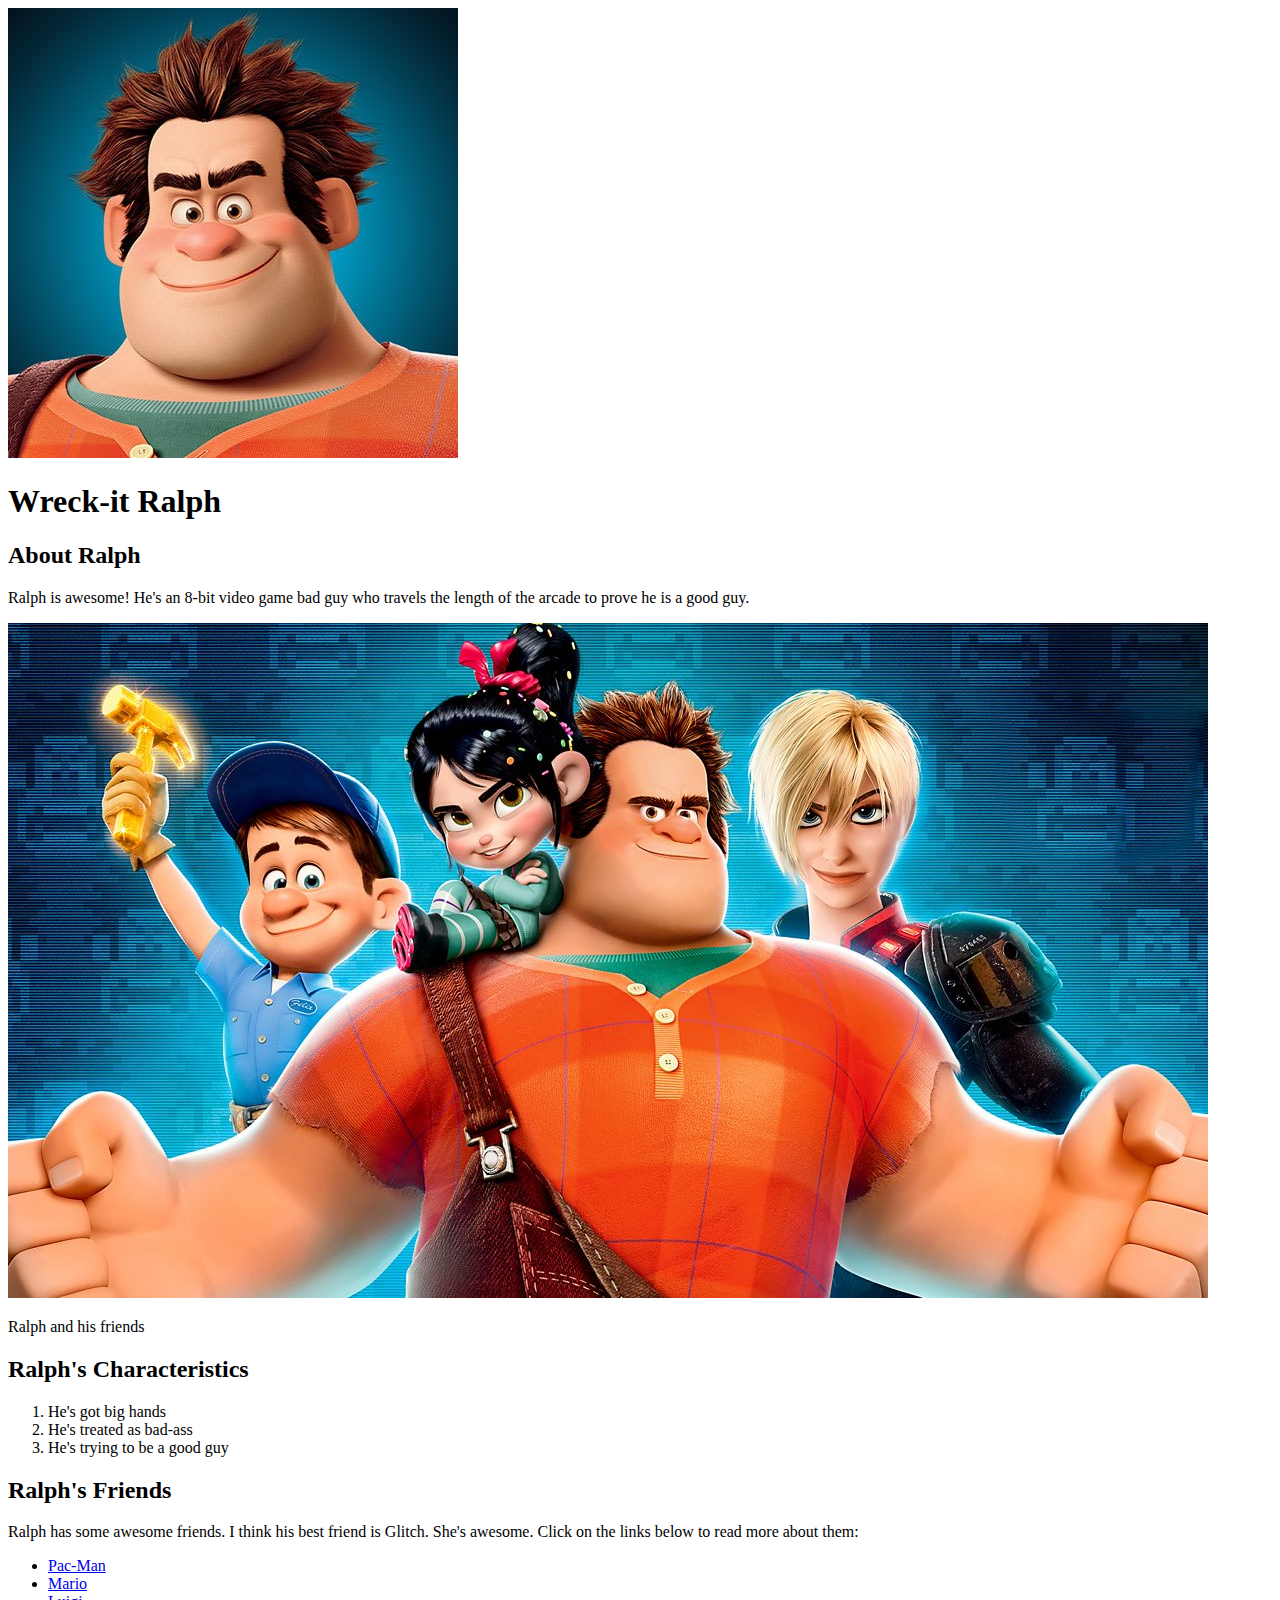
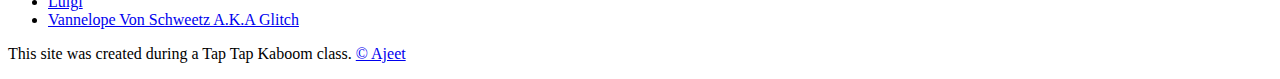
==== index.html @ c57d3689 "Wreck-it Ralph Html" ====
<!DOCTYPE html>
<html>
<head>
    <title>Wreck-it Ralph</title>
    <link rel = "icon" href = "img/ralph-avatar.jpeg">
</head>
<body>
    <!-- header element -->
    <header>
        <img src = "img/ralph-avatar.jpeg">
        <h1>Wreck-it Ralph</h1>
    </header>

    <!-- main element -->
    <main>
        <h2>About Ralph</h2>
        <p>Ralph is awesome! He's an 8-bit video game bad guy who travels the length of the arcade to prove he is a good guy.</p>
        <img src = "img/ralph-big.jpg">
        <p>Ralph and his friends</p>
        <h2>Ralph's Characteristics</h2>
        <ol>
            <li>He's got big hands</li>
            <li>He's treated as bad-ass</li>
            <li>He's trying to be a good guy</li>
        </ol>
        <h2>Ralph's Friends</h2>
        <p>Ralph has some awesome friends. I think his best friend is Glitch. She's awesome. Click on the links below to read more about them:</p>
        <ul>
            <li><a target = "_blank"; href = "https://en.wikipedia.org/wiki/Pac-Man">Pac-Man</a></li>
            <li><a target = "_blank"; href = "https://en.wikipedia.org/wiki/Mario">Mario</a></li>
            <li><a target = "_blank"; href = "https://en.wikipedia.org/wiki/Luigi">Luigi</a></li>
            <li><a target = "_blank"; href = "https://disney.fandom.com/wiki/Vanellope_von_Schweetz">Vannelope Von Schweetz A.K.A Glitch</a></li>
        </ul>
    </main>

    <!-- footer element -->
    <footer>
        <p>This site was created during a Tap Tap Kaboom class. <a target = "_blank"; href = "https://taptapkaboom.com">&copy; Ajeet</p></a>
    </footer>


</body>
</html>
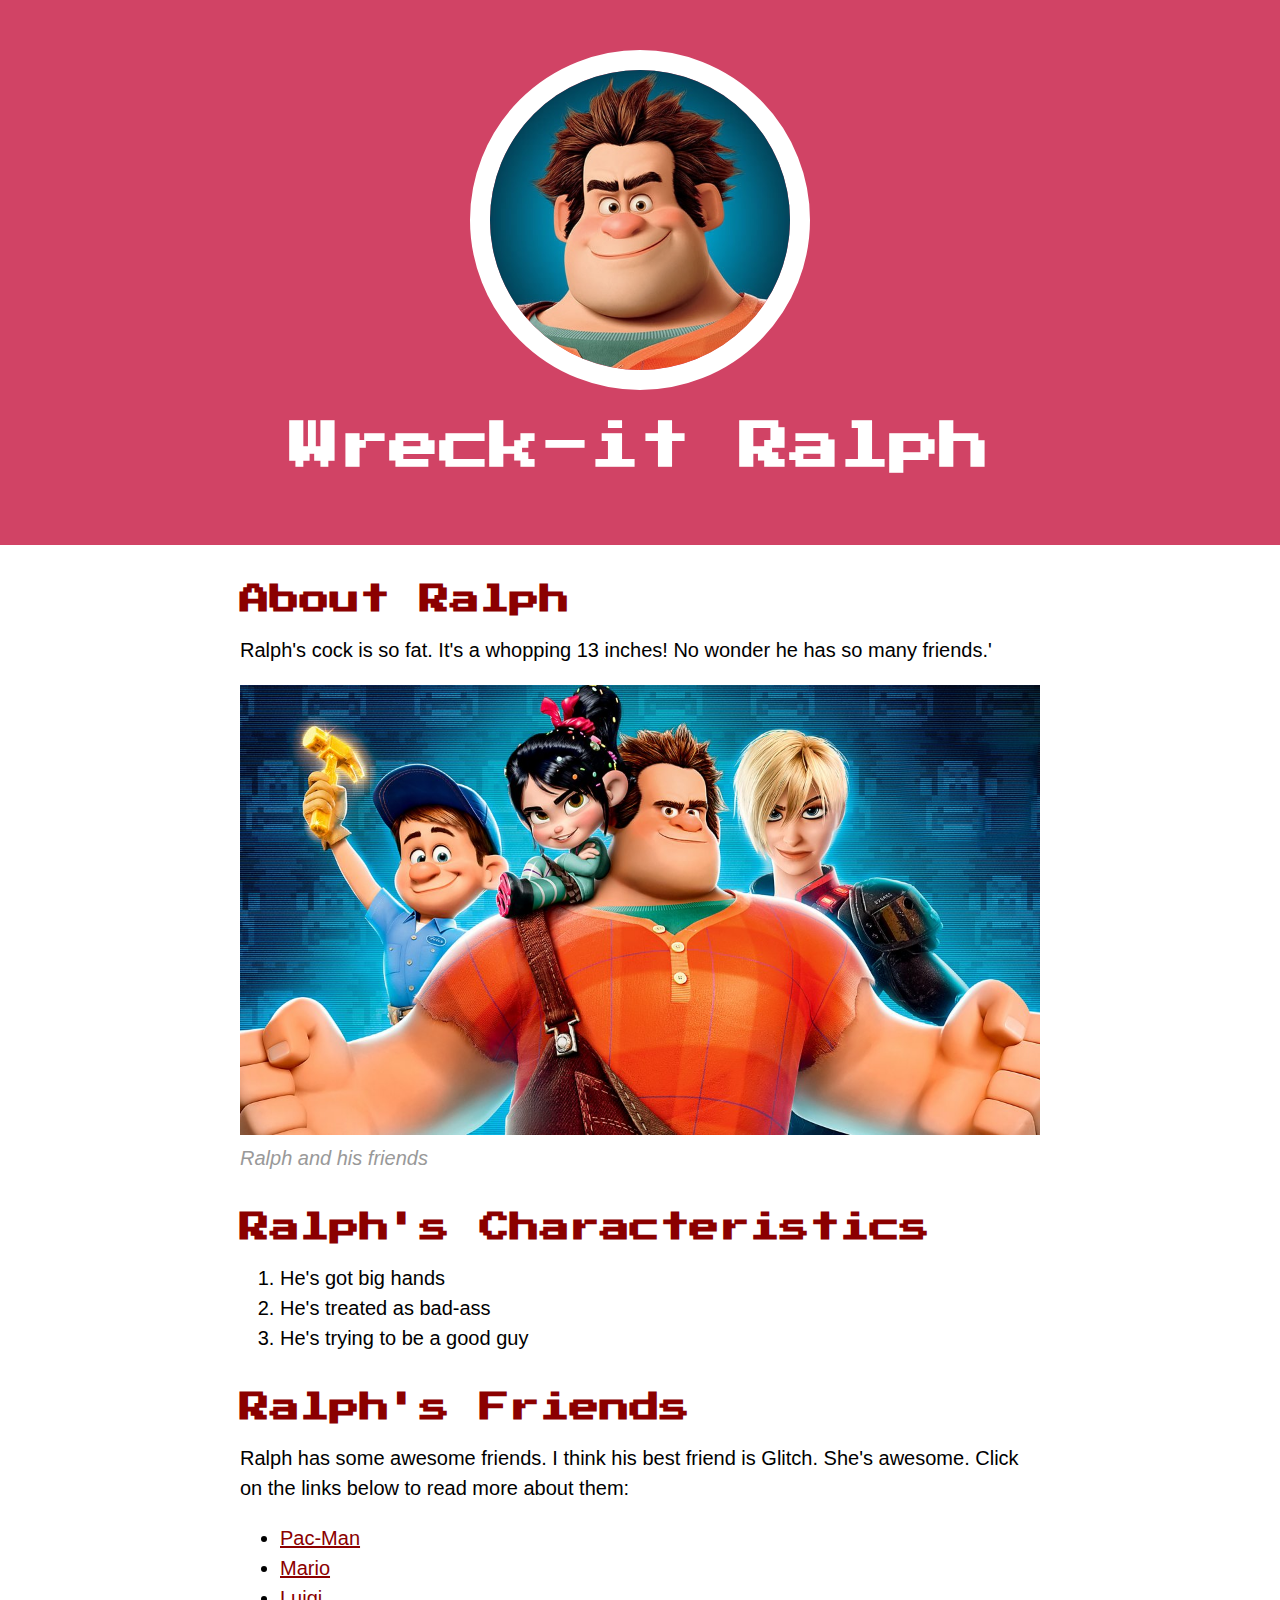
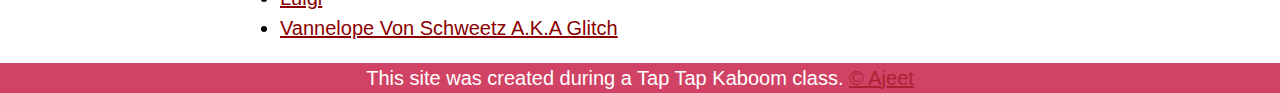
==== commit 4aada078: "wreck it ralph css" ====
--- a/index.html
+++ b/index.html
@@ -3,6 +3,8 @@
 <head>
     <title>Wreck-it Ralph</title>
     <link rel = "icon" href = "img/ralph-avatar.jpeg">
+    <link rel = "stylesheet" type = "text/css" href = "css/hero.css">
+    <link href="https://fonts.googleapis.com/css2?family=Press+Start+2P&display=swap" rel="stylesheet">
 </head>
 <body>
     <!-- header element -->
@@ -14,9 +16,9 @@
     <!-- main element -->
     <main>
         <h2>About Ralph</h2>
-        <p>Ralph is awesome! He's an 8-bit video game bad guy who travels the length of the arcade to prove he is a good guy.</p>
+        <p>Ralph's cock is so fat. It's a whopping 13 inches! No wonder he has so many friends.'</p>
         <img src = "img/ralph-big.jpg">
-        <p>Ralph and his friends</p>
+        <p class = "caption">Ralph and his friends</p>
         <h2>Ralph's Characteristics</h2>
         <ol>
             <li>He's got big hands</li>
--- a/css/hero.css
+++ b/css/hero.css
@@ -0,0 +1,74 @@
+body{
+    margin: 0;
+    font-family: Helvetica, Arial, sans-serif;
+    font-size: 20px;
+    line-height: 30px;
+}
+
+header{
+    background-color: #d14365;
+    text-align: center;
+    padding-top: 50px;
+    padding-bottom: 50px;
+}
+
+h1, h2{
+    font-family: 'Press Start 2p', cursive;
+}
+
+header h1{
+    color: white;
+    font-size: 50px;
+}
+
+header img{
+    border-radius: 170px;
+    width: 300px;
+    border: 20px solid white;
+}
+
+main{
+    max-width: 800px;
+    margin: 0 auto;
+    padding: 0 20px;
+}
+
+main img{
+    max-width: 100%;
+}
+
+h2{
+    font-size: 30px;
+    color: darkred;
+    margin: 40px 0 10px;
+}
+
+a{
+color: darkred;
+}
+
+a:hover{
+    color: white;
+    background-color: #483a94;
+}
+
+footer{
+    background-color: #d14365;
+    text-align: center;
+    color: white;
+}
+
+footer p{
+    margin: 0;
+}
+
+footer a{
+    opacity: .5;
+    background-color: transparent;
+}
+
+p.caption{
+    color: #999999;
+    font-style: italic;
+    margin-top: 0;
+}